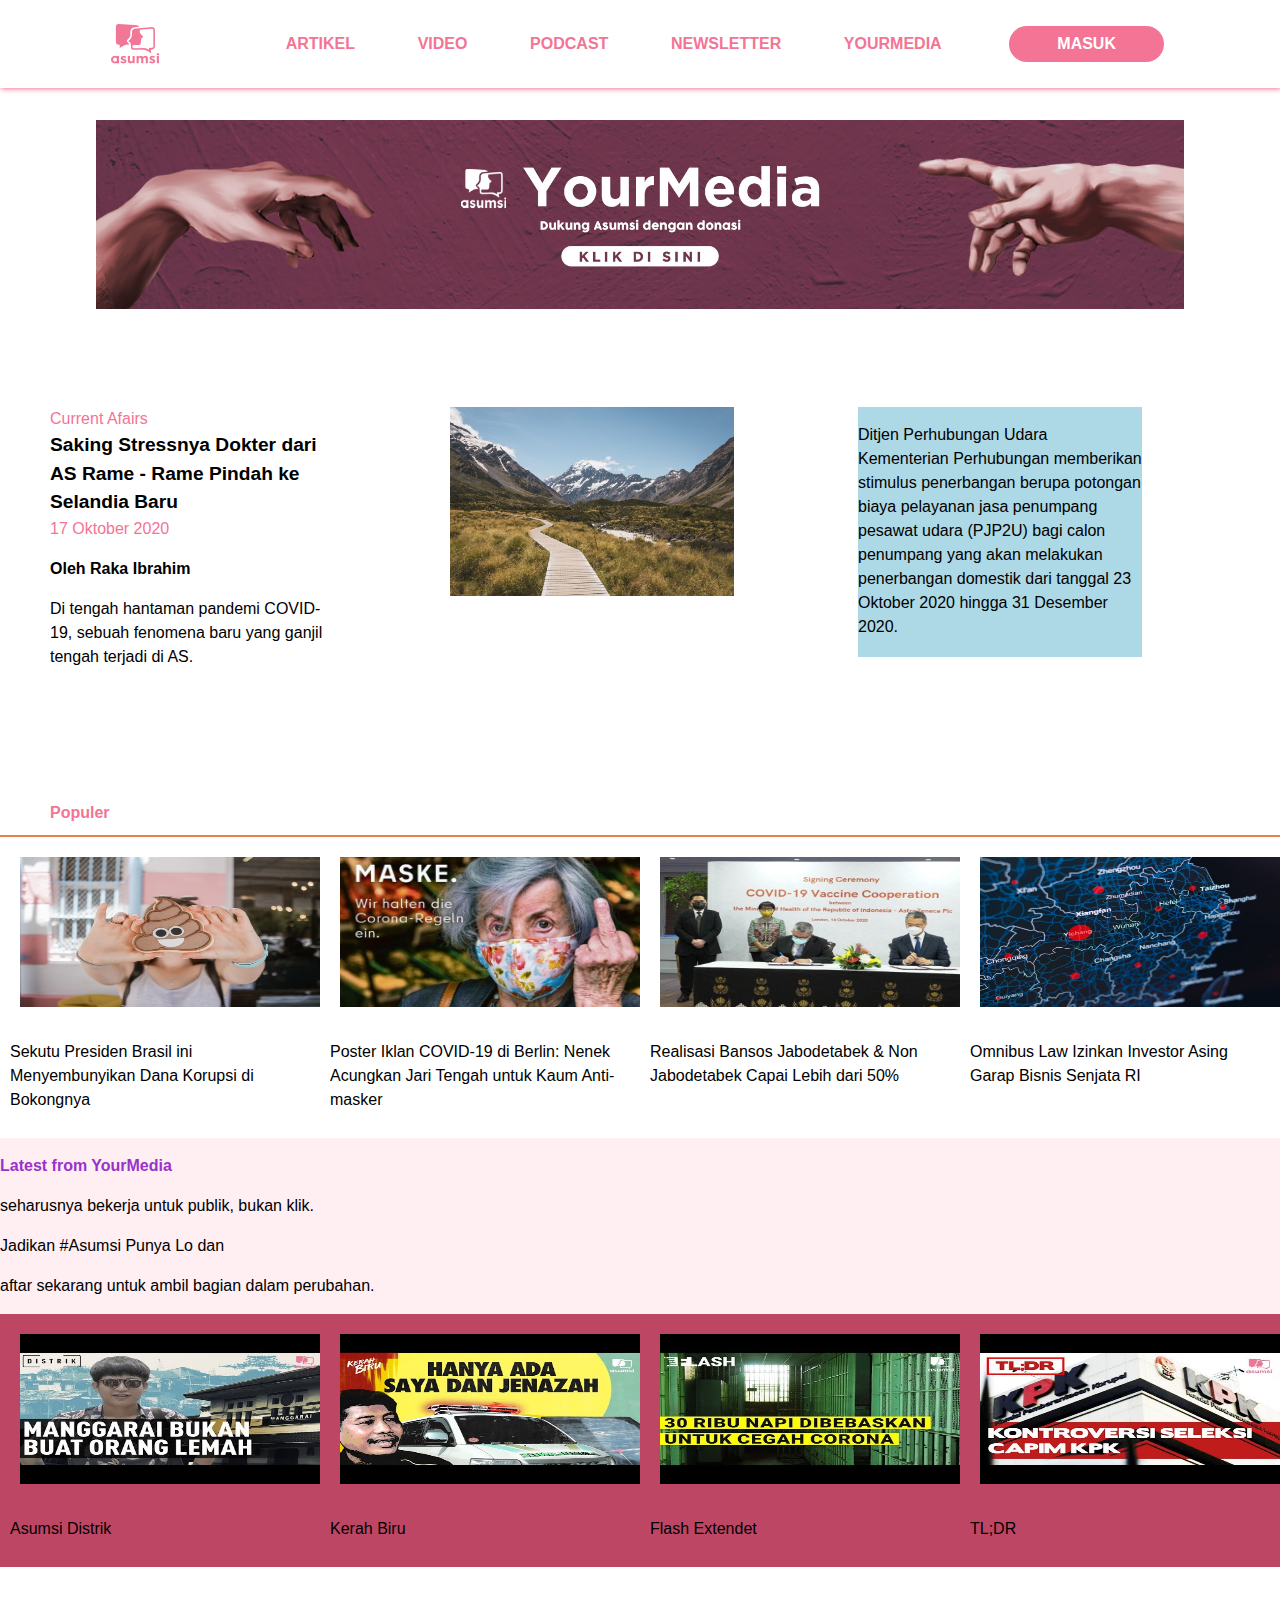
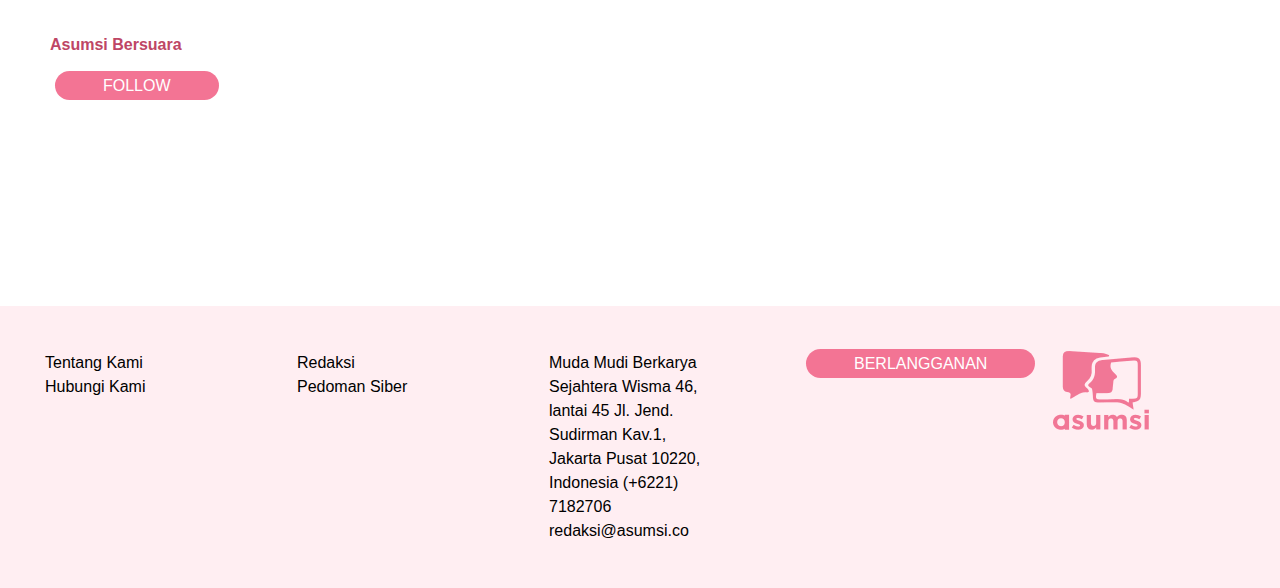
==== index.html @ 045dcff3 "upload web" ====
<!DOCTYPE html>
<html lang="en">
<head>
    <meta charset="UTF-8">
    <meta name="viewport" content="width=device-width, initial-scale=1.0">
    <link rel="icon" href="logo.png" type="image/png" sizes="16x16">
    <link rel="stylesheet" href="css_utama.css">
    <title>Portal Berita Online </title>
</head>
<body>
    <div>
        <header>
            <div class="header1">
                <div class="header2">
                    <a href="index.html" class="logo" target="_blank"><img src="logo.png" alt="logo"></a>
                    <a href="#" class="nav-link">ARTIKEL</a>
                    <a href="#" class="nav-link">VIDEO</a>
                    <a href="#" class="nav-link">PODCAST</a>
                    <a href="#" class="nav-link">NEWSLETTER</a>
                    <a href="#" class="nav-link">YOURMEDIA</a>
                    <a href="#" class="nav-link1">MASUK</a>
                </div>
            </div>
        </header>

        <div class="table-content">
            <div class="content">
                <a href="#" class="content"><img src="yourmedia.jpg"></a>
            </div>
        </div>
        
        <div class="table-content2">
        <div class="content2">
            <p style="color: #f37494;"> Current Afairs 
            <br> 
            <a href="berita1.html" target="_blank" style="font-weight: bolder; font-size: larger;">
                Saking Stressnya Dokter dari AS Rame - Rame Pindah ke Selandia Baru
            </a>
            <br>17 Oktober 2020
            <p style="font-weight: bolder;">Oleh Raka Ibrahim</p>
            Di tengah hantaman pandemi COVID-19, sebuah fenomena baru yang ganjil tengah terjadi di AS.
            </p>
        </div>
        <div class="content2">
            <img src="berita1.jpg">
        </div>
        <div class="content2">
            <blockquote class="twitter-tweet"><p lang="in" dir="ltr"> Ditjen Perhubungan Udara Kementerian Perhubungan memberikan stimulus penerbangan berupa potongan biaya pelayanan jasa penumpang pesawat udara (PJP2U) bagi calon penumpang yang akan melakukan penerbangan domestik dari tanggal 23 Oktober 2020 hingga 31 Desember 2020.</p>&mdash; Asumsi (@asumsico) <a href="https://twitter.com/asumsico/status/1319228693214998528?ref_src=twsrc%5Etfw">October 22, 2020</a></blockquote> <script async src="https://platform.twitter.com/widgets.js" charset="utf-8"></script>
        </div>

        <div class="table-content2">
            <div class="content3">
            <p style="color: #f37494; font-weight: bolder;">
                Populer
            </p>
            </div>
        
        <div class="table-content2">
            <div class="content4">
                <a href="berita2.html" target="_blank">
                <img src="berita2.jpg" alt="berita2">
                <p>Sekutu Presiden Brasil ini Menyembunyikan Dana Korupsi di Bokongnya</p>
                </a>
            </div>
            <div class="content4">
                <a href="#">
                <img src="berita3.jpg" alt="berita3">
                <p class="content">Poster Iklan COVID-19 di Berlin: Nenek Acungkan Jari Tengah untuk Kaum Anti-masker</p>
                </a>
            </div>
            <div class="content4">
                <a href="#">
                <img src="berita4.jpg" alt="Bansos">
                <p class="content">Realisasi Bansos Jabodetabek & Non Jabodetabek Capai Lebih dari 50%</p>
                </a>
            </div>
            <div class="content4">
                <a href="#">
                <img src="berita5.jpg" alt="Tentara">
                <p class="content">Omnibus Law Izinkan Investor Asing Garap Bisnis Senjata RI</p>
            </a>
            </div>
        </div>

        <div class="table-content2">
            <div class="content5">
                <p style="font-weight: bolder; color: darkorchid;">  Latest from YourMedia</p>
                <p>  seharusnya bekerja untuk publik, bukan klik. </p> 
                <p>  Jadikan #Asumsi Punya Lo dan </p> 
                <p>  aftar sekarang untuk ambil bagian dalam perubahan.</p> 
            </div>
        </div>

        <div class="table-content2">
            <div class="content6">
                <a href="#">
                <img src="video1.jpg" alt="berita2">
                <p>Asumsi Distrik</p>
                </a>
            </div>
            <div class="content6">
                <a href="#">
                <img src="video2.jpg" alt="berita3">
                <p class="content">Kerah Biru</p>
                </a>
            </div>
            <div class="content6">
                <a href="#">
                <img src="video3.jpg" alt="Bansos">
                <p class="content">Flash Extendet</p>
                </a>
            </div>
            <div class="content6">
                <a href="#">
                <img src="video4.jpg" alt="Tentara">
                <p class="content">TL;DR</p>
            </a>
            </div>
        </div>

        <div class="table-content2">
            <div class="content7">
                <p style="font-weight:bolder; color: #be4665;">Asumsi Bersuara</p>
                <a href="#" class="nav-link1">FOLLOW</a>
            </div>
            <div class="content8">
                <iframe src="https://open.spotify.com/embed-podcast/episode/45EZQVoeRBti9PrePpNboj" width="100%" height="232" frameborder="0" allowtransparency="true" allow="encrypted-media"></iframe>
            </div>
        
        <div class="table-content2">   
        <div class="footer">
            <div class="footer1">
                <div><a href="biodata.html" target="_blank">Tentang Kami</a></div>
                <div><a href="contact_us.html" target="_blank">Hubungi Kami</a></div>            
            </div>
            <div class="footer1">
                <div><a href="#">Redaksi</a></div>
                <div><a href="#">Pedoman Siber</a></div>  
            </div>
            <div class="footer1"> 
                <div>Muda Mudi Berkarya Sejahtera
                Wisma 46, lantai 45
                Jl. Jend. Sudirman Kav.1, Jakarta Pusat 10220, Indonesia
                (+6221) 7182706
                redaksi@asumsi.co</div> 
            </div>
            <div class="footer1"> 
                <div><a href="#" class="nav-link1">BERLANGGANAN</a></div> 
            </div>
            <div class="footer1">
                <div><img src="logo.png">            
            </div>
        </div>
    </div>
</body>
</html>
---- css_utama.css ----
body {
    font-family: Arial, Helvetica, sans-serif;
    background-color: #ffffff;
    margin: 0;
    font-size: 1rem;
    font-weight: 400;
    line-height: 1.5;
    color: black;
    text-align: left;
    display: block;
}

a {
    text-decoration: none;
    color: black;
}

div {
    display: block;
    box-sizing: border-box;
}

header {
    display: block;
    box-sizing: border-box;
    box-shadow: 1px 1px 5px #f37494;
    margin-bottom: 0px;
    font-weight: bold;
}

.header1 {
    padding-bottom: 0.5rem;
    padding-top: 0.5rem;
    width: 100%;
    padding-right: 15px;
    padding-left: 15px;
    margin-right: auto;
    margin-left: auto;
    display: block;
}

.header2 {
    display: flex;
    flex-wrap: wrap;
    align-items: center;
    position: relative;
    justify-content: space-between;
    padding-top: 0.5rem;
    padding-right: 1rem;
    padding-bottom: 0.5rem;
    padding-left: 1rem;
    margin-right: 5rem;
}

.logo {
    width: fit-content;
    display: inline-block;
    padding-top: 0.3125rem;
    padding-bottom: 0.3125rem;
    margin-right: 1rem;
    margin-left: 5rem;
    line-height: inherit;
    white-space: nowrap;
    font-size: 1.25rem;
}

.logo img {
    width: 50%;
    vertical-align: middle;
    border-style: none;
}

.nav-link {
    display: flex;
    justify-content: space-between;
    padding-left: 0;
    margin-bottom: 0;
    color: #f37494;
    font-weight: bold;
}

.nav-link1 {
    color: white;
    background-color: #f37494;
    border-radius: 50rem;
    margin: 10px 5px;
    text-align: center;
    vertical-align: middle;
    padding: 0.374rem;
    padding-left: 3rem;
    padding-right: 3rem;
    font-size: 1rem;
}

.nav-link:hover {
    color: #be4665;
}

.nav-link1:hover {
    background-color: #be4665;
}

div.table-content {
    margin-left: 5%;
    margin-right: 10%;
}

div.table-content2 {
    margin: 0;
}

div.content {
    width: 100%;
    float: left;
    padding: 0px;
}

div.content img {
    margin-top: 2rem;
    margin-bottom: 2rem;
    margin-left: 2rem;
    margin-right: 2rem;
    float: left;
    display: inline-block;
    width: 100%;
}

div.content2 { 
    width: 30%;
    float: left;
    padding: 50px;
}

div.content2 img {
    margin: 1rem 1rem 1rem 1rem;
    display: inline-block;
    width: 100%;
}

.twitter-tweet {
    background-color: lightblue;
    width: 100%;
    height: 250px;
    overflow: scroll;
}

div.content3 { 
    width: 100%;
    float: left;
    padding: 50px;  
    border-bottom: 2px solid  #e77f4e;
    height: 20px;
}

div.content4{
    width: 25%;
    float: left;
    padding: 10px;
}

div.content4 img {
    display: inline-block;
    width: 100%;
    height: 150px;
    padding: 10px;
}

div.content4 a:hover {
    color: #f37494;
}

div.content5 {
    width: 100%;
    float: left;
    background-color: #ffeef2;
    margin: 0;
}

div.content6{
    width: 25%;
    float: left;
    padding: 10px;
    background-color: #be4665;
}

div.content6 img {
    display: inline-block;
    width: 100%;
    height: 150px;
    padding: 10px;
}

div.content7 {
    width: 25%;
    float: left;
    margin: 50px;
    display: inline-block;
}

div.content8 {
    width: 50%;
    float: left;
    margin: 50px;
}

div.footer {
    width: 100%;
    float: left;
    margin: 0px;
    display: inline-block;
    background-color: #ffeef2;
}

div.footer1 {
    width: 15%;
    float: left;
    padding: 15px;
    margin: 30px;
}

div.footer1 a:hover {
    color: #be4665;
}

div.table-content3 {
    margin-left: 25%;
    margin-right: 25%;
}

div.berita1 {
    margin-left: 25%;
    margin-right: 25%;
}

div.berita1 img {
    display: inline-block;
    width: 100%;
    height: 100%;
    padding: 10px;
    margin-top: 20px;
}

div.table-content4 {
    margin-top: 20px;
}

div.biodata {
    margin-left: 15%;
    margin-right: 15%;
    box-shadow: 0 .5rem 1rem rgba(0,0,0,.15);
    border-radius: 0.25rem;
    border-color: #ffeef2;
    border: 1px solid #ffeef2;
}

div.hubungi-kami {
    text-align: center;
    font-weight: bold;
    margin-left: 15%;
    margin-right: 15%;
    box-shadow: 0 .5rem 1rem rgba(0,0,0,.15);
    border-radius: 0.25rem;
    border-color: #ffeef2;
    border: 1px solid #ffeef2;
}

.hubungi-kami-judul {
    font-weight: 900;
    color: #be4665;
    margin: 3rem;
    text-align: center;
    font-size: 2rem;
}

input[type=text], input[type=email], input[type=password], select, textarea {
    width: 95%;
    padding: 12px;
    border: 1px solid #ccc;
    border-radius: 4px;
    resize: vertical;
  }

input[type=submit] {
    background-color: #be4665;
    border: none;
    border-radius: 5px;
    color: white;
    padding: 16px 32px;
    text-decoration: none;
    margin: 2em;
    cursor: pointer;
  }

input[type=reset] {
    background-color: #ffeef2;
    border: none;
    border-radius: 5px;
    color: #f37494;
    padding: 16px 32px;
    text-decoration: none;
    margin: 2em;
    cursor: pointer;
}
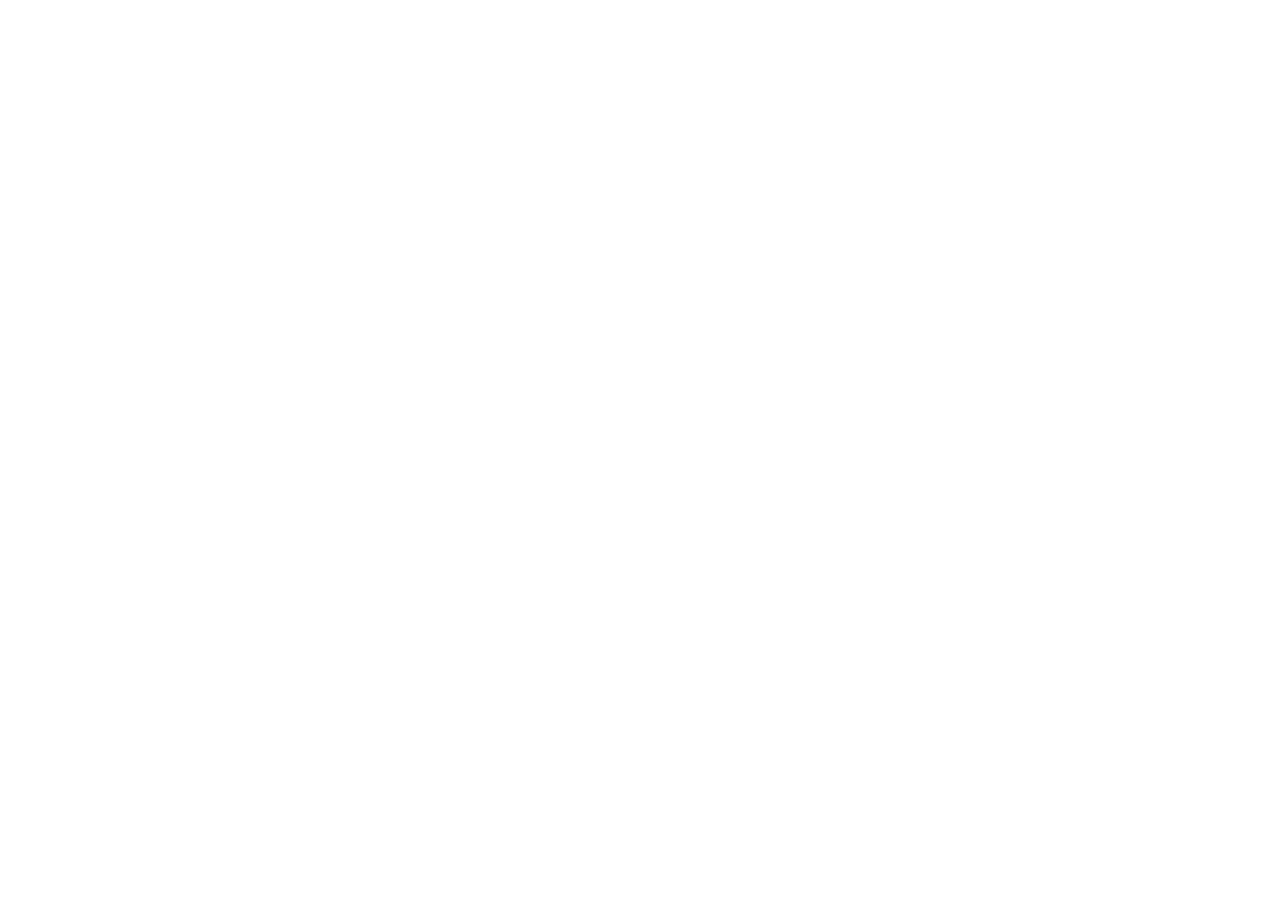
==== commit e00e4d7f: "first upload" ====
--- a/index.html
+++ b/index.html
@@ -3,154 +3,16 @@
 <head>
     <meta charset="UTF-8">
     <meta name="viewport" content="width=device-width, initial-scale=1.0">
-    <link rel="icon" href="logo.png" type="image/png" sizes="16x16">
-    <link rel="stylesheet" href="css_utama.css">
-    <title>Portal Berita Online </title>
+    <link rel="icon" href="logo1.png" type="image/png" sizes="16x16">
+    <link rel="stylesheet" href="css.css">
+    <script src="js.js"></script>
+    <link rel="stylesheet" href="https://maxcdn.bootstrapcdn.com/bootstrap/4.5.2/css/bootstrap.min.css">
+    <script src="https://ajax.googleapis.com/ajax/libs/jquery/3.5.1/jquery.min.js"></script>
+    <script src="https://cdnjs.cloudflare.com/ajax/libs/popper.js/1.16.0/umd/popper.min.js"></script>
+    <script src="https://maxcdn.bootstrapcdn.com/bootstrap/4.5.2/js/bootstrap.min.js"></script>
+    <title>Asumsi Zuriel: Portal Berita Online</title>
 </head>
 <body>
-    <div>
-        <header>
-            <div class="header1">
-                <div class="header2">
-                    <a href="index.html" class="logo" target="_blank"><img src="logo.png" alt="logo"></a>
-                    <a href="#" class="nav-link">ARTIKEL</a>
-                    <a href="#" class="nav-link">VIDEO</a>
-                    <a href="#" class="nav-link">PODCAST</a>
-                    <a href="#" class="nav-link">NEWSLETTER</a>
-                    <a href="#" class="nav-link">YOURMEDIA</a>
-                    <a href="#" class="nav-link1">MASUK</a>
-                </div>
-            </div>
-        </header>
-
-        <div class="table-content">
-            <div class="content">
-                <a href="#" class="content"><img src="yourmedia.jpg"></a>
-            </div>
-        </div>
-        
-        <div class="table-content2">
-        <div class="content2">
-            <p style="color: #f37494;"> Current Afairs 
-            <br> 
-            <a href="berita1.html" target="_blank" style="font-weight: bolder; font-size: larger;">
-                Saking Stressnya Dokter dari AS Rame - Rame Pindah ke Selandia Baru
-            </a>
-            <br>17 Oktober 2020
-            <p style="font-weight: bolder;">Oleh Raka Ibrahim</p>
-            Di tengah hantaman pandemi COVID-19, sebuah fenomena baru yang ganjil tengah terjadi di AS.
-            </p>
-        </div>
-        <div class="content2">
-            <img src="berita1.jpg">
-        </div>
-        <div class="content2">
-            <blockquote class="twitter-tweet"><p lang="in" dir="ltr"> Ditjen Perhubungan Udara Kementerian Perhubungan memberikan stimulus penerbangan berupa potongan biaya pelayanan jasa penumpang pesawat udara (PJP2U) bagi calon penumpang yang akan melakukan penerbangan domestik dari tanggal 23 Oktober 2020 hingga 31 Desember 2020.</p>&mdash; Asumsi (@asumsico) <a href="https://twitter.com/asumsico/status/1319228693214998528?ref_src=twsrc%5Etfw">October 22, 2020</a></blockquote> <script async src="https://platform.twitter.com/widgets.js" charset="utf-8"></script>
-        </div>
-
-        <div class="table-content2">
-            <div class="content3">
-            <p style="color: #f37494; font-weight: bolder;">
-                Populer
-            </p>
-            </div>
-        
-        <div class="table-content2">
-            <div class="content4">
-                <a href="berita2.html" target="_blank">
-                <img src="berita2.jpg" alt="berita2">
-                <p>Sekutu Presiden Brasil ini Menyembunyikan Dana Korupsi di Bokongnya</p>
-                </a>
-            </div>
-            <div class="content4">
-                <a href="#">
-                <img src="berita3.jpg" alt="berita3">
-                <p class="content">Poster Iklan COVID-19 di Berlin: Nenek Acungkan Jari Tengah untuk Kaum Anti-masker</p>
-                </a>
-            </div>
-            <div class="content4">
-                <a href="#">
-                <img src="berita4.jpg" alt="Bansos">
-                <p class="content">Realisasi Bansos Jabodetabek & Non Jabodetabek Capai Lebih dari 50%</p>
-                </a>
-            </div>
-            <div class="content4">
-                <a href="#">
-                <img src="berita5.jpg" alt="Tentara">
-                <p class="content">Omnibus Law Izinkan Investor Asing Garap Bisnis Senjata RI</p>
-            </a>
-            </div>
-        </div>
-
-        <div class="table-content2">
-            <div class="content5">
-                <p style="font-weight: bolder; color: darkorchid;">  Latest from YourMedia</p>
-                <p>  seharusnya bekerja untuk publik, bukan klik. </p> 
-                <p>  Jadikan #Asumsi Punya Lo dan </p> 
-                <p>  aftar sekarang untuk ambil bagian dalam perubahan.</p> 
-            </div>
-        </div>
-
-        <div class="table-content2">
-            <div class="content6">
-                <a href="#">
-                <img src="video1.jpg" alt="berita2">
-                <p>Asumsi Distrik</p>
-                </a>
-            </div>
-            <div class="content6">
-                <a href="#">
-                <img src="video2.jpg" alt="berita3">
-                <p class="content">Kerah Biru</p>
-                </a>
-            </div>
-            <div class="content6">
-                <a href="#">
-                <img src="video3.jpg" alt="Bansos">
-                <p class="content">Flash Extendet</p>
-                </a>
-            </div>
-            <div class="content6">
-                <a href="#">
-                <img src="video4.jpg" alt="Tentara">
-                <p class="content">TL;DR</p>
-            </a>
-            </div>
-        </div>
-
-        <div class="table-content2">
-            <div class="content7">
-                <p style="font-weight:bolder; color: #be4665;">Asumsi Bersuara</p>
-                <a href="#" class="nav-link1">FOLLOW</a>
-            </div>
-            <div class="content8">
-                <iframe src="https://open.spotify.com/embed-podcast/episode/45EZQVoeRBti9PrePpNboj" width="100%" height="232" frameborder="0" allowtransparency="true" allow="encrypted-media"></iframe>
-            </div>
-        
-        <div class="table-content2">   
-        <div class="footer">
-            <div class="footer1">
-                <div><a href="biodata.html" target="_blank">Tentang Kami</a></div>
-                <div><a href="contact_us.html" target="_blank">Hubungi Kami</a></div>            
-            </div>
-            <div class="footer1">
-                <div><a href="#">Redaksi</a></div>
-                <div><a href="#">Pedoman Siber</a></div>  
-            </div>
-            <div class="footer1"> 
-                <div>Muda Mudi Berkarya Sejahtera
-                Wisma 46, lantai 45
-                Jl. Jend. Sudirman Kav.1, Jakarta Pusat 10220, Indonesia
-                (+6221) 7182706
-                redaksi@asumsi.co</div> 
-            </div>
-            <div class="footer1"> 
-                <div><a href="#" class="nav-link1">BERLANGGANAN</a></div> 
-            </div>
-            <div class="footer1">
-                <div><img src="logo.png">            
-            </div>
-        </div>
-    </div>
+    
 </body>
-</html>
+</html>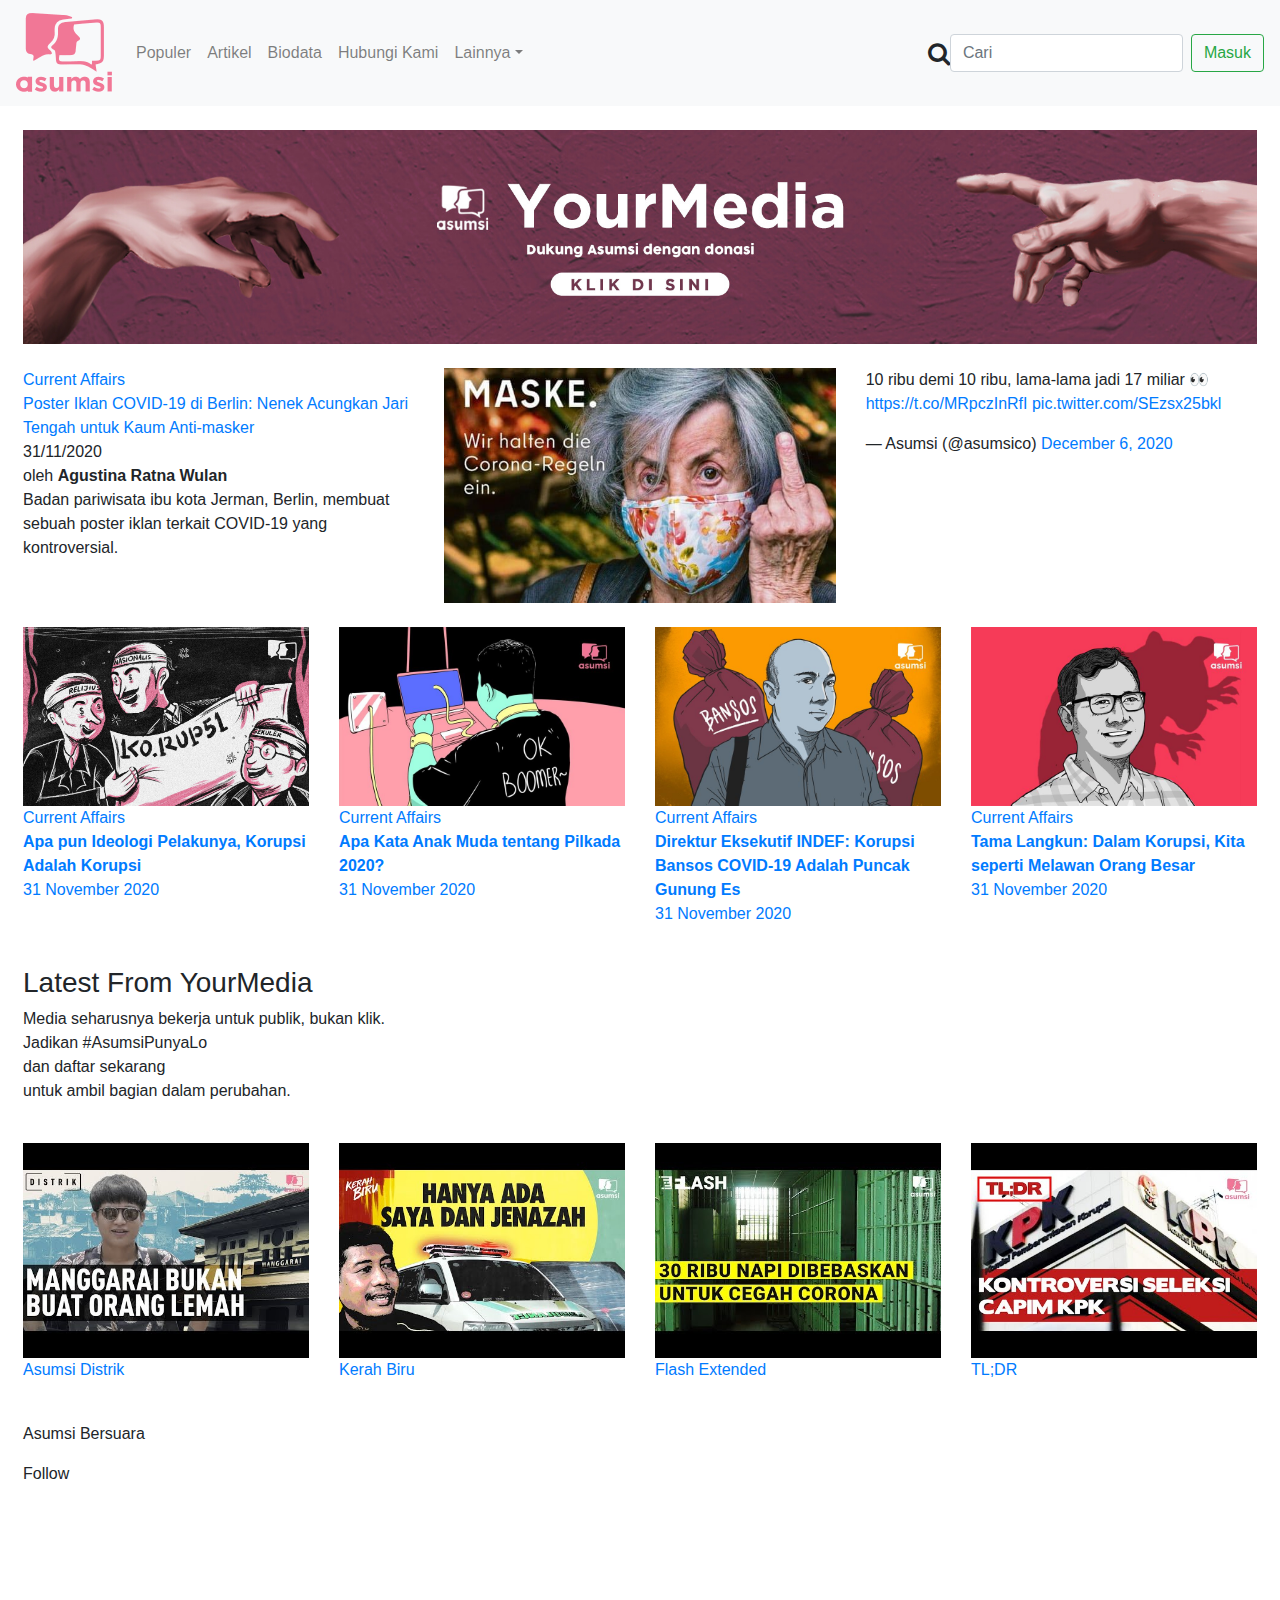
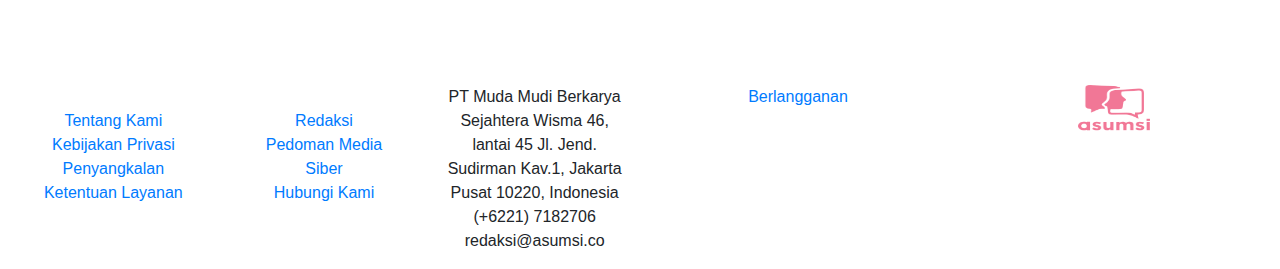
==== commit 736e375a: "add header & footer" ====
--- a/index.html
+++ b/index.html
@@ -10,9 +10,217 @@
     <script src="https://ajax.googleapis.com/ajax/libs/jquery/3.5.1/jquery.min.js"></script>
     <script src="https://cdnjs.cloudflare.com/ajax/libs/popper.js/1.16.0/umd/popper.min.js"></script>
     <script src="https://maxcdn.bootstrapcdn.com/bootstrap/4.5.2/js/bootstrap.min.js"></script>
+    <link rel="stylesheet" href="css.css">
+    <script src="js.js"></script>
+    <link rel="stylesheet" href="https://cdnjs.cloudflare.com/ajax/libs/font-awesome/4.7.0/css/font-awesome.min.css">
     <title>Asumsi Zuriel: Portal Berita Online</title>
+    <style>
+        
+    </style>
 </head>
 <body>
+
+    <!--HEADER-->
+    <nav class="navbar navbar-expand-lg navbar-light bg-light">
+        <a href="index.html" class="navbar-brand" target="_blank"><img src="logo1.png" alt="logo1"></a>
+        <button class="navbar-toggler" type="button" data-toggle="collapse" data-target="#navbarTogglerDemo02" aria-controls="navbarTogglerDemo02" aria-expanded="false" aria-label="Toggle navigation">
+          <span class="navbar-toggler-icon"></span>
+        </button>
+        <div class="collapse navbar-collapse" id="navbarTogglerDemo02">
+          <ul class="navbar-nav mr-auto mt-2 mt-lg-0">
+            <li class="nav-item">
+              <a class="nav-link" href="populer.html">Populer</a>
+            </li>
+            <li class="nav-item">
+                <a class="nav-link" href="artikel.html">Artikel</a>
+            </li>
+            <li class="nav-item">
+                <a class="nav-link" href="biodata.html">Biodata</a>
+            </li>
+            <li class="nav-item">
+                <a class="nav-link" href="contact_us.html">Hubungi Kami</a>
+            </li>
+            <li class="nav-item dropdown">
+                <a class="nav-link dropdown-toggle" href="#" id="navbardrop" data-toggle="dropdown">Lainnya</a>
+            <div class="dropdown-menu">
+                <a class="dropdown-item" href="#">Video</a>
+                <a class="dropdown-item" href="#">Podcast</a>
+                <a class="dropdown-item" href="#">Newsletter</a>
+                <a class="dropdown-item" href="#">YourMedia</a>
+            </div>
+            </li>
+          </ul>
+          <form class="form-inline my-2 my-lg-0">
+            <i style="font-size:24px" class="fa">&#xf002;</i><input class="form-control mr-sm-2" type="search" placeholder="Cari">
+            <button class="btn btn-outline-success my-2 my-sm-0" type="submit">Masuk</button>
+          </form>
+        </div>
+      </nav>
+
+    <div class="container-fluid">
+
+        <!-- ROW 1: BANNER-->
+        <div class="row pt-4 pl-2 pr-2">
+            <div class="col-md-12">
+                <a href="#" target="_blank" style="width: inherit; height: inherit;">
+                    <img src="banner1.jpg" alt="foto" style="width: inherit; height: inherit;">
+                </a>
+            </div>
+        </div>
+
+        <!--ROW 2: ARITKEL, FOTO, TWITTER-->
+        <div class="row pt-4 pl-2 pr-2">
+            <div class="col-md-4">
+                <p><a href="artikel.html">Current Affairs
+                <br>Poster Iklan COVID-19 di Berlin: Nenek Acungkan Jari Tengah untuk Kaum Anti-masker</a>
+                <br>31/11/2020
+                <br>oleh <strong>Agustina Ratna Wulan</strong>
+                <br>Badan pariwisata ibu kota Jerman, Berlin, membuat sebuah poster iklan terkait COVID-19 yang kontroversial.</p>
+            </div>
+            <div class="col-md-4">
+                <img src="artikel1.jpg" style="width: inherit; height: inherit;">
+            </div>
+            <div class="col-md-4">
+                <blockquote class="twitter-tweet"><p lang="in" dir="ltr">10 ribu demi 10 ribu, lama-lama jadi 17 miliar 👀 <a href="https://t.co/MRpczInRfI">https://t.co/MRpczInRfI</a> <a href="https://t.co/SEzsx25bkl">pic.twitter.com/SEzsx25bkl</a></p>&mdash; Asumsi (@asumsico) <a href="https://twitter.com/asumsico/status/1335601521698869248?ref_src=twsrc%5Etfw">December 6, 2020</a></blockquote> <script async src="https://platform.twitter.com/widgets.js" charset="utf-8"></script>
+            </div>
+        </div>
+
+        <!--ROW 3: BERITA POPULER-->
+        <div class="row pt-4 pl-2 pr-2">
+            <div class="col-md-3">
+                <a href="#" target="_blank" style="width: inherit; height: inherit;">
+                    <img src="artikel2.jpg" alt="foto" style="width: inherit; height: inherit;">
+                    <p>Current Affairs
+                    <br><strong>Apa pun Ideologi Pelakunya, Korupsi Adalah Korupsi</strong>
+                    <br>31 November 2020</p>
+                </a>
+            </div>
+            <div class="col-md-3">
+                <a href="#" target="_blank" style="width: inherit; height: inherit;">
+                    <img src="artikel3.jpeg" alt="foto" style="width: inherit; height: inherit;">
+                    <p>Current Affairs
+                    <br><strong>Apa Kata Anak Muda tentang Pilkada 2020?</strong>
+                    <br>31 November 2020</p>
+                </a>
+            </div>
+            <div class="col-md-3">
+                <a href="#" target="_blank" style="width: inherit; height: inherit;">
+                    <img src="artikel4.jpg" alt="foto" style="width: inherit; height: inherit;">
+                    <p>Current Affairs
+                    <br><strong>Direktur Eksekutif INDEF: Korupsi Bansos COVID-19 Adalah Puncak Gunung Es</strong>
+                    <br>31 November 2020</p>
+                </a>
+            </div>
+            <div class="col-md-3">
+                <a href="#" target="_blank" style="width: inherit; height: inherit;">
+                    <img src="artikel5.jpeg" alt="foto" style="width: inherit; height: inherit;">
+                    <p>Current Affairs
+                    <br><strong>Tama Langkun: Dalam Korupsi, Kita seperti Melawan Orang Besar</strong>
+                    <br>31 November 2020</p>
+                </a>
+            </div>
+        </div>
+
+        <!--ROW 4: IKLAN-->
+        <div class="row pt-4 pl-2 pr-2">
+            <div class="col-md-12">
+                <h3>Latest From YourMedia</h3>
+                <p>Media seharusnya bekerja untuk publik, bukan klik. 
+                    <br>Jadikan #AsumsiPunyaLo
+                    <br>dan daftar sekarang
+                    <br>untuk ambil bagian dalam perubahan.</p>
+            </div>
+        </div>
+
+        <!--ROW 5: VIDEO TERBARU-->
+        <div class="row pt-4 pl-2 pr-2">
+            <div class="col-md-3">
+                <a href="#" target="_blank" style="width: inherit; height: inherit;">
+                    <img src="video1.jpg" alt="foto" style="width: inherit; height: inherit;">
+                    <p>Asumsi Distrik</p>
+                </a>
+            </div>
+            <div class="col-md-3">
+                <a href="#" target="_blank" style="width: inherit; height: inherit;">
+                    <img src="video2.jpg" alt="foto" style="width: inherit; height: inherit;">
+                    <p>Kerah Biru</p>
+                </a>
+            </div>
+            <div class="col-md-3">
+                <a href="#" target="_blank" style="width: inherit; height: inherit;">
+                    <img src="video3.jpg" alt="foto" style="width: inherit; height: inherit;">
+                    <p>Flash Extended</p>
+                </a>
+            </div>
+            <div class="col-md-3">
+                <a href="#" target="_blank" style="width: inherit; height: inherit;">
+                    <img src="video4.jpg" alt="foto" style="width: inherit; height: inherit;">
+                    <p>TL;DR</p>
+                </a>
+            </div>
+        </div>
+
+        <!--ROW 6: FOLLOW SPOTIFY-->
+        <div class="row pt-4 pl-2 pr-2">
+            <div class="col-md-3">
+                <p>Asumsi Bersuara</p>
+                <p>Follow</p>  
+            </div>
+            <div class="col-md-9">
+                <iframe src="https://open.spotify.com/embed-podcast/episode/79y9bP7VizAHtbsYMrlJKI" width="100%" height="232" frameborder="0" allowtransparency="true" allow="encrypted-media"></iframe>
+            </div>
+        </div>
+
+        <!--FOOTER-->
+        <div class="row pt-4 pl-2 pr-2">
+            <div class="col-md-2 text-center align-middle">
+                <br><a href="biodata.html" target="_blank">Tentang Kami</a>
+                <br><a href="#" target="_blank">Kebijakan Privasi</a>
+                <br><a href="#" target="_blank">Penyangkalan</a>
+                <br><a href="#" target="_blank">Ketentuan Layanan</a>
+            </div>
+            <div class="col-md-2 text-center align-middle">
+                <br><a href="#" target="_blank">Redaksi</a>
+                <br><a href="#" target="_blank">Pedoman Media</a>
+                <br><a href="#" target="_blank">Siber</a>
+                <br><a href="#" target="_blank">Hubungi Kami</a>
+            </div>
+            <div class="col-md-2 text-center align-middle">
+                <p>PT Muda Mudi Berkarya Sejahtera
+
+                    Wisma 46, lantai 45
+                    
+                    Jl. Jend. Sudirman Kav.1, Jakarta Pusat 10220, Indonesia
+                    
+                    (+6221) 7182706
+                    
+                    redaksi@asumsi.co</p>
+            </div>
+            <div class="col-md-3 text-center align-middle">
+                <a href="#" target="_blank" style="width: inherit; height: inherit;">
+                    Berlangganan
+                </a>
+            </div>
+            <div class="col-md-3 text-center align-middle">
+                <a href="#" target="_blank">
+                    <img src="logo1.png" alt="foto" style="width: 25%; height: 25%;">
+                </a>
+            </div>
+        </div>
+
+
+
+
+
+
+
+
+    
+
+
+
+    </div>
+    
     
 </body>
 </html>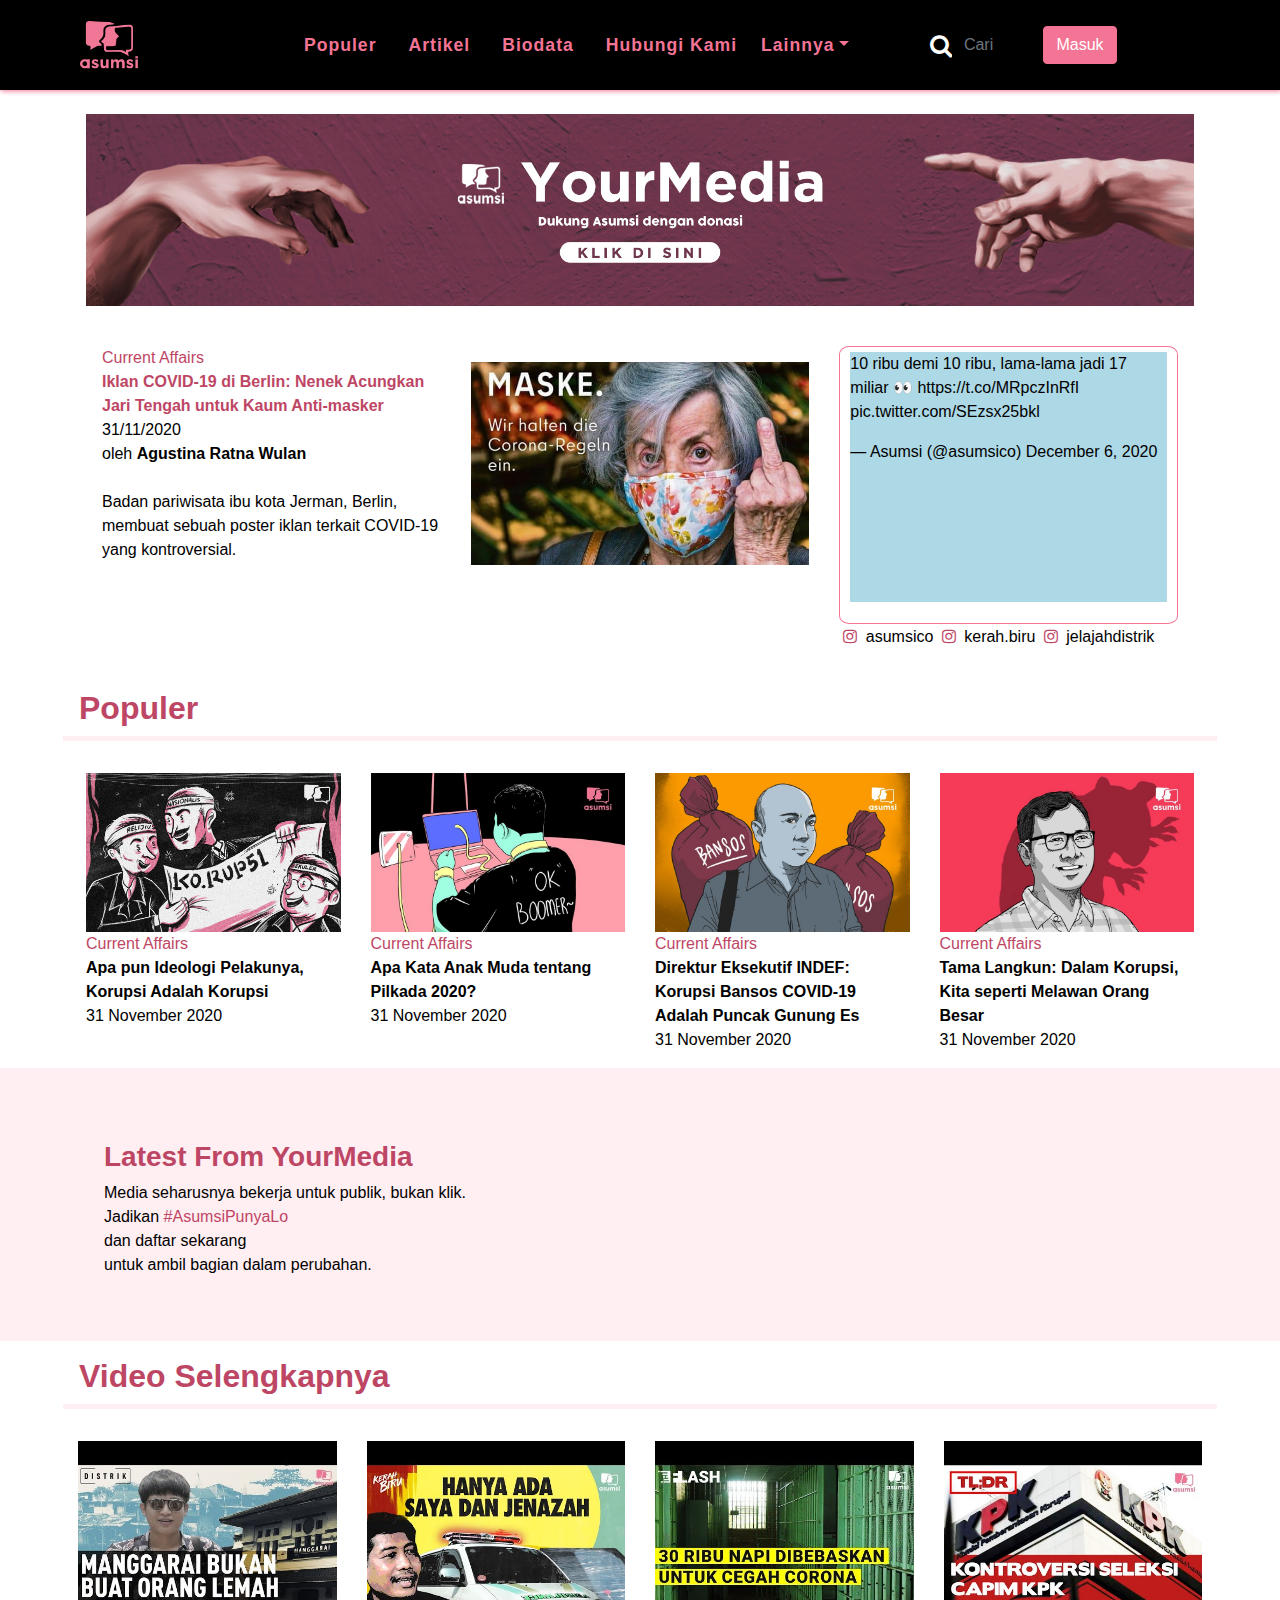
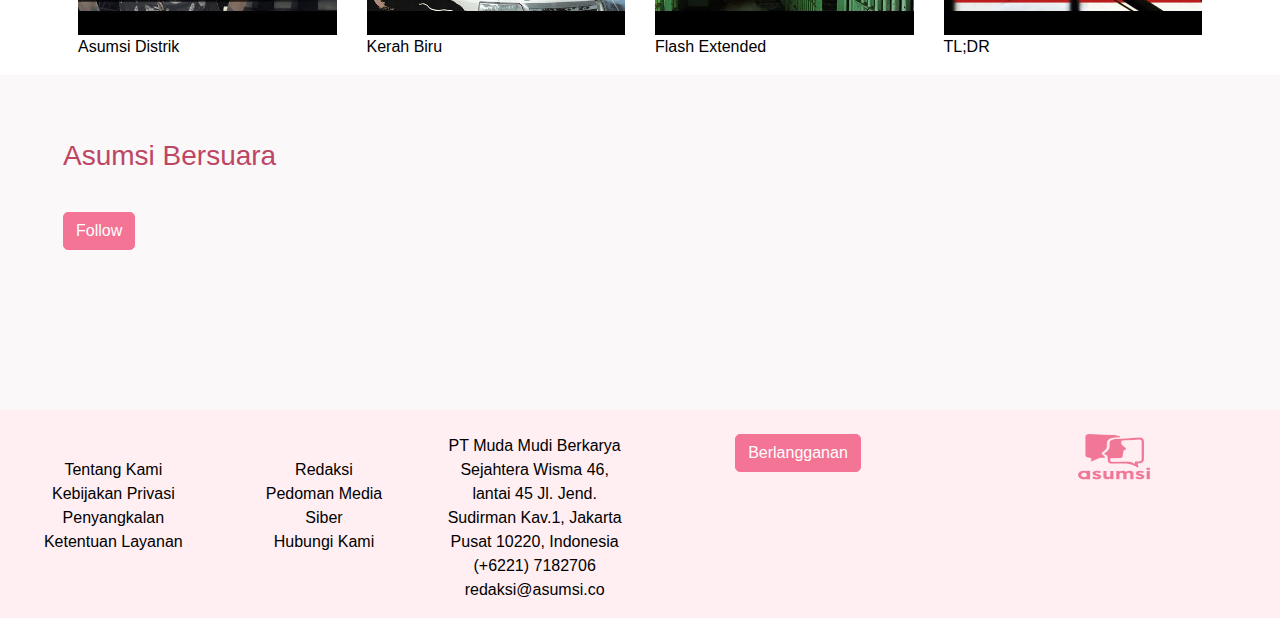
==== commit 6f59df61: "add all content" ====
--- a/index.html
+++ b/index.html
@@ -21,24 +21,24 @@
 <body>
 
     <!--HEADER-->
-    <nav class="navbar navbar-expand-lg navbar-light bg-light">
-        <a href="index.html" class="navbar-brand" target="_blank"><img src="logo1.png" alt="logo1"></a>
+    <nav class="navbar navbar-expand-lg p-3" style="background-color: black;">
+        <a href="index.html" class="navbar-brand pl-3 pr-3 ml-5 mr-5" target="_blank""><img src="logo1.png" alt="logo1" style="width: 60%;"></a>
         <button class="navbar-toggler" type="button" data-toggle="collapse" data-target="#navbarTogglerDemo02" aria-controls="navbarTogglerDemo02" aria-expanded="false" aria-label="Toggle navigation">
           <span class="navbar-toggler-icon"></span>
         </button>
         <div class="collapse navbar-collapse" id="navbarTogglerDemo02">
           <ul class="navbar-nav mr-auto mt-2 mt-lg-0">
             <li class="nav-item">
-              <a class="nav-link" href="populer.html">Populer</a>
-            </li>
-            <li class="nav-item">
-                <a class="nav-link" href="artikel.html">Artikel</a>
-            </li>
-            <li class="nav-item">
-                <a class="nav-link" href="biodata.html">Biodata</a>
-            </li>
-            <li class="nav-item">
-                <a class="nav-link" href="contact_us.html">Hubungi Kami</a>
+              <a class="nav-link pl-3 pr-3 ml-5" href="populer.html">Populer</a>
+            </li>
+            <li class="nav-item">
+                <a class="nav-link pl-3 pr-3" href="artikel.html">Artikel</a>
+            </li>
+            <li class="nav-item">
+                <a class="nav-link pl-3 pr-3" href="biodata.html">Biodata</a>
+            </li>
+            <li class="nav-item">
+                <a class="nav-link pl-3 pr-3" href="contact_us.html">Hubungi Kami</a>
             </li>
             <li class="nav-item dropdown">
                 <a class="nav-link dropdown-toggle" href="#" id="navbardrop" data-toggle="dropdown">Lainnya</a>
@@ -51,16 +51,16 @@
             </li>
           </ul>
           <form class="form-inline my-2 my-lg-0">
-            <i style="font-size:24px" class="fa">&#xf002;</i><input class="form-control mr-sm-2" type="search" placeholder="Cari">
+            <i style="font-size:24px; color: white;" class="fa">&#xf002;</i><input class="form-control mr-sm-2" type="search" placeholder="Cari" style="background-color: black; border: 0; color: white; width: 25%;">
             <button class="btn btn-outline-success my-2 my-sm-0" type="submit">Masuk</button>
           </form>
         </div>
       </nav>
 
     <div class="container-fluid">
-
+    
         <!-- ROW 1: BANNER-->
-        <div class="row pt-4 pl-2 pr-2">
+        <div class="row pt-4 pl-2 pr-2 ml-5 mr-5 mb-1">
             <div class="col-md-12">
                 <a href="#" target="_blank" style="width: inherit; height: inherit;">
                     <img src="banner1.jpg" alt="foto" style="width: inherit; height: inherit;">
@@ -69,52 +69,64 @@
         </div>
 
         <!--ROW 2: ARITKEL, FOTO, TWITTER-->
-        <div class="row pt-4 pl-2 pr-2">
+        <div class="row p-4 mt-3 ml-5 mr-5">
             <div class="col-md-4">
-                <p><a href="artikel.html">Current Affairs
-                <br>Poster Iklan COVID-19 di Berlin: Nenek Acungkan Jari Tengah untuk Kaum Anti-masker</a>
+                <p><a href="artikel.html" class="article"><span style="color: #be4665;">Current Affairs</span>
+                <br><strong>Iklan COVID-19 di Berlin: Nenek Acungkan Jari Tengah untuk Kaum Anti-masker</strong></a>
                 <br>31/11/2020
                 <br>oleh <strong>Agustina Ratna Wulan</strong>
-                <br>Badan pariwisata ibu kota Jerman, Berlin, membuat sebuah poster iklan terkait COVID-19 yang kontroversial.</p>
+                <br><br>Badan pariwisata ibu kota Jerman, Berlin, membuat sebuah poster iklan terkait COVID-19 yang kontroversial.</p>
+            </div>
+            <div class="col-md-4 mt-3">
+                <img src="artikel1.jpg" style="width: inherit; height: inherit;">
             </div>
             <div class="col-md-4">
-                <img src="artikel1.jpg" style="width: inherit; height: inherit;">
-            </div>
-            <div class="col-md-4">
-                <blockquote class="twitter-tweet"><p lang="in" dir="ltr">10 ribu demi 10 ribu, lama-lama jadi 17 miliar 👀 <a href="https://t.co/MRpczInRfI">https://t.co/MRpczInRfI</a> <a href="https://t.co/SEzsx25bkl">pic.twitter.com/SEzsx25bkl</a></p>&mdash; Asumsi (@asumsico) <a href="https://twitter.com/asumsico/status/1335601521698869248?ref_src=twsrc%5Etfw">December 6, 2020</a></blockquote> <script async src="https://platform.twitter.com/widgets.js" charset="utf-8"></script>
+                <div class="tweet-box">
+                    <blockquote class="twitter-tweet"><p lang="in" dir="ltr">10 ribu demi 10 ribu, lama-lama jadi 17 miliar 👀 <a href="https://t.co/MRpczInRfI">https://t.co/MRpczInRfI</a> <a href="https://t.co/SEzsx25bkl">pic.twitter.com/SEzsx25bkl</a></p>&mdash; Asumsi (@asumsico) <a href="https://twitter.com/asumsico/status/1335601521698869248?ref_src=twsrc%5Etfw">December 6, 2020</a></blockquote> <script async src="https://platform.twitter.com/widgets.js" charset="utf-8"></script>
+                </div>
+                <p mt-1>
+                    <i style="font-size:inherit; color: #be4665;" class="fa p-1">&#xf16d;</i> asumsico  
+                    <i style="font-size:inherit; color: #be4665;" class="fa p-1">&#xf16d;</i> kerah.biru    
+                    <i style="font-size:inherit; color: #be4665;" class="fa p-1">&#xf16d;</i> jelajahdistrik    
+                </p>
+            </div>
+        </div>
+
+        <div class="row ml-5 mr-5">
+            <div class="populer mb-2 w-100 asumsi-title border-primary-darker"><h2 class="article px-3 font-weight-bold">Populer</h2>
             </div>
         </div>
 
         <!--ROW 3: BERITA POPULER-->
-        <div class="row pt-4 pl-2 pr-2">
-            <div class="col-md-3">
-                <a href="#" target="_blank" style="width: inherit; height: inherit;">
+        <div class="row pt-4 pl-2 pr-2 ml-5 mr-5">
+            <div class="col-md-3">
+                <a href="#" target="_blank" style="width: inherit; height: inherit;" class="article-hover">
                     <img src="artikel2.jpg" alt="foto" style="width: inherit; height: inherit;">
-                    <p>Current Affairs
+                    <p><span class="article">Current Affairs</span>
                     <br><strong>Apa pun Ideologi Pelakunya, Korupsi Adalah Korupsi</strong>
                     <br>31 November 2020</p>
                 </a>
             </div>
             <div class="col-md-3">
-                <a href="#" target="_blank" style="width: inherit; height: inherit;">
+                <a href="#" target="_blank" style="width: inherit; height: inherit;" class="article-hover">
                     <img src="artikel3.jpeg" alt="foto" style="width: inherit; height: inherit;">
-                    <p>Current Affairs
+                    <p><span class="article">Current Affairs</span>
                     <br><strong>Apa Kata Anak Muda tentang Pilkada 2020?</strong>
                     <br>31 November 2020</p>
                 </a>
             </div>
             <div class="col-md-3">
-                <a href="#" target="_blank" style="width: inherit; height: inherit;">
+                <a href="#" target="_blank" style="width: inherit; height: inherit;" class="article-hover">
                     <img src="artikel4.jpg" alt="foto" style="width: inherit; height: inherit;">
-                    <p>Current Affairs
+                    <p><span class="article">Current Affairs</span>
                     <br><strong>Direktur Eksekutif INDEF: Korupsi Bansos COVID-19 Adalah Puncak Gunung Es</strong>
                     <br>31 November 2020</p>
                 </a>
             </div>
             <div class="col-md-3">
-                <a href="#" target="_blank" style="width: inherit; height: inherit;">
+                <a href="#" target="_blank" style="width: inherit; height: inherit;" class="article-hover">
                     <img src="artikel5.jpeg" alt="foto" style="width: inherit; height: inherit;">
-                    <p>Current Affairs
+                    <p><span class="article">Current Affairs</span>
                     <br><strong>Tama Langkun: Dalam Korupsi, Kita seperti Melawan Orang Besar</strong>
                     <br>31 November 2020</p>
                 </a>
@@ -122,18 +134,23 @@
         </div>
 
         <!--ROW 4: IKLAN-->
-        <div class="row pt-4 pl-2 pr-2">
-            <div class="col-md-12">
-                <h3>Latest From YourMedia</h3>
+        <div class="row pt-4 pl-2 pr-2 article-light-background">
+            <div class="col-md-10 ml-5 mr-5 p-5">
+                <h3 class="article"><strong>Latest From YourMedia</strong></h3>
                 <p>Media seharusnya bekerja untuk publik, bukan klik. 
-                    <br>Jadikan #AsumsiPunyaLo
+                    <br>Jadikan <span class="article">#AsumsiPunyaLo</span>
                     <br>dan daftar sekarang
                     <br>untuk ambil bagian dalam perubahan.</p>
             </div>
         </div>
 
+        <div class="row ml-5 mr-5 mt-3">
+            <div class="populer mb-2 w-100 asumsi-title border-primary-darker"><h2 class="article px-3 font-weight-bold">Video Selengkapnya</h2>
+            </div>
+        </div>
+
         <!--ROW 5: VIDEO TERBARU-->
-        <div class="row pt-4 pl-2 pr-2">
+        <div class="row pt-4 ml-5 mr-5">
             <div class="col-md-3">
                 <a href="#" target="_blank" style="width: inherit; height: inherit;">
                     <img src="video1.jpg" alt="foto" style="width: inherit; height: inherit;">
@@ -161,10 +178,10 @@
         </div>
 
         <!--ROW 6: FOLLOW SPOTIFY-->
-        <div class="row pt-4 pl-2 pr-2">
-            <div class="col-md-3">
-                <p>Asumsi Bersuara</p>
-                <p>Follow</p>  
+        <div class="row pt-4 pl-2 pr-2 video-background p-5">
+            <div class="col-md-3">
+                <p class="text-center"><h3 style="color: #be4665;">Asumsi Bersuara</h3></p>
+                <br><button class="btn btn-outline-success my-2 my-sm-0" type="submit" style="border-radius: 5px;">Follow</button>
             </div>
             <div class="col-md-9">
                 <iframe src="https://open.spotify.com/embed-podcast/episode/79y9bP7VizAHtbsYMrlJKI" width="100%" height="232" frameborder="0" allowtransparency="true" allow="encrypted-media"></iframe>
@@ -172,7 +189,7 @@
         </div>
 
         <!--FOOTER-->
-        <div class="row pt-4 pl-2 pr-2">
+        <div class="row pt-4 pl-2 pr-2 article-light-background">
             <div class="col-md-2 text-center align-middle">
                 <br><a href="biodata.html" target="_blank">Tentang Kami</a>
                 <br><a href="#" target="_blank">Kebijakan Privasi</a>
@@ -197,9 +214,7 @@
                     redaksi@asumsi.co</p>
             </div>
             <div class="col-md-3 text-center align-middle">
-                <a href="#" target="_blank" style="width: inherit; height: inherit;">
-                    Berlangganan
-                </a>
+                <button class="btn btn-outline-success my-2 my-sm-0" type="submit" style="border-radius: 5px;">Berlangganan</button>  
             </div>
             <div class="col-md-3 text-center align-middle">
                 <a href="#" target="_blank">
@@ -207,20 +222,7 @@
                 </a>
             </div>
         </div>
-
-
-
-
-
-
-
-
-    
-
-
-
-    </div>
-    
-    
+    </div>   
+
 </body>
 </html>--- a/css.css
+++ b/css.css
@@ -0,0 +1,123 @@
+body {
+    font-family: Arial, Helvetica, sans-serif;
+    background-color: #ffffff;
+    font-size: 1rem;
+    font-weight: 400;
+    line-height: 1.5;
+    color: black;
+    text-align: left;
+    display: block;
+}
+
+a {
+    text-decoration: none;
+    color: black;
+}
+
+a:hover {
+    text-decoration: none;
+    color: black;    
+}
+
+.nav-link {
+    color: #f37494!important;
+    font-weight: 700!important;
+    font-size: 1.1rem;
+    letter-spacing: 1px;
+}
+
+.nav-link:hover {
+    color: #ed2e5e!important;;
+}
+
+.navbar {
+    box-shadow: 1px 1px 5px #f37494;
+}
+
+.navbar-toggler-icon {
+    background-color: white;
+    border-radius: 1;
+    border-color: #f37494;
+}
+
+.btn-outline-success {
+    background-color: #f37494;
+    border-color: #f37494;
+    color: white;
+}
+
+.btn-outline-success:hover {
+    background-color: #ed2e5e!important;
+}
+
+.article {
+    color: #be4665;
+}
+
+.article-hover:hover {
+    color: #be4665;
+}
+
+.article-light {
+    color: #ffeef2;
+}
+
+.article-light-background {
+    background-color: #ffeef2;
+}
+
+.tweet-box {
+    border: 1px solid #f37494;
+    -moz-border-radius: 3%;
+    border-radius: 3%;
+    padding: 5px 10px;
+    margin-top: 0;
+}
+
+.twitter-tweet {
+    background-color: lightblue;
+    width: 100%;
+    height: 250px;
+    overflow: scroll;
+}
+
+.populer {
+    border-bottom: solid 5px #ffeef2;
+}
+
+.video {
+    color: #ffeef2;
+}
+
+.video-background {
+    background-color: #faf8f9;
+}
+
+.card {
+    box-shadow: 0 .5rem 1rem rgba(0,0,0,.15);
+    border-radius: 0.25rem;
+    border-color: #ffeef2;
+    border: 1px solid #ffeef2;
+}
+
+input[type=submit] {
+    background-color: #be4665;
+    border: none;
+    border-radius: 5px;
+    color: white;
+    padding: 16px 32px;
+    text-decoration: none;
+    margin: 2em;
+    cursor: pointer;
+  }
+
+input[type=reset] {
+    background-color: #ffeef2;
+    border: none;
+    border-radius: 5px;
+    color: #f37494;
+    padding: 16px 32px;
+    text-decoration: none;
+    margin: 2em;
+    cursor: pointer;
+}
--- a/css.css
+++ b/css.css
@@ -0,0 +1,123 @@
+body {
+    font-family: Arial, Helvetica, sans-serif;
+    background-color: #ffffff;
+    font-size: 1rem;
+    font-weight: 400;
+    line-height: 1.5;
+    color: black;
+    text-align: left;
+    display: block;
+}
+
+a {
+    text-decoration: none;
+    color: black;
+}
+
+a:hover {
+    text-decoration: none;
+    color: black;    
+}
+
+.nav-link {
+    color: #f37494!important;
+    font-weight: 700!important;
+    font-size: 1.1rem;
+    letter-spacing: 1px;
+}
+
+.nav-link:hover {
+    color: #ed2e5e!important;;
+}
+
+.navbar {
+    box-shadow: 1px 1px 5px #f37494;
+}
+
+.navbar-toggler-icon {
+    background-color: white;
+    border-radius: 1;
+    border-color: #f37494;
+}
+
+.btn-outline-success {
+    background-color: #f37494;
+    border-color: #f37494;
+    color: white;
+}
+
+.btn-outline-success:hover {
+    background-color: #ed2e5e!important;
+}
+
+.article {
+    color: #be4665;
+}
+
+.article-hover:hover {
+    color: #be4665;
+}
+
+.article-light {
+    color: #ffeef2;
+}
+
+.article-light-background {
+    background-color: #ffeef2;
+}
+
+.tweet-box {
+    border: 1px solid #f37494;
+    -moz-border-radius: 3%;
+    border-radius: 3%;
+    padding: 5px 10px;
+    margin-top: 0;
+}
+
+.twitter-tweet {
+    background-color: lightblue;
+    width: 100%;
+    height: 250px;
+    overflow: scroll;
+}
+
+.populer {
+    border-bottom: solid 5px #ffeef2;
+}
+
+.video {
+    color: #ffeef2;
+}
+
+.video-background {
+    background-color: #faf8f9;
+}
+
+.card {
+    box-shadow: 0 .5rem 1rem rgba(0,0,0,.15);
+    border-radius: 0.25rem;
+    border-color: #ffeef2;
+    border: 1px solid #ffeef2;
+}
+
+input[type=submit] {
+    background-color: #be4665;
+    border: none;
+    border-radius: 5px;
+    color: white;
+    padding: 16px 32px;
+    text-decoration: none;
+    margin: 2em;
+    cursor: pointer;
+  }
+
+input[type=reset] {
+    background-color: #ffeef2;
+    border: none;
+    border-radius: 5px;
+    color: #f37494;
+    padding: 16px 32px;
+    text-decoration: none;
+    margin: 2em;
+    cursor: pointer;
+}
